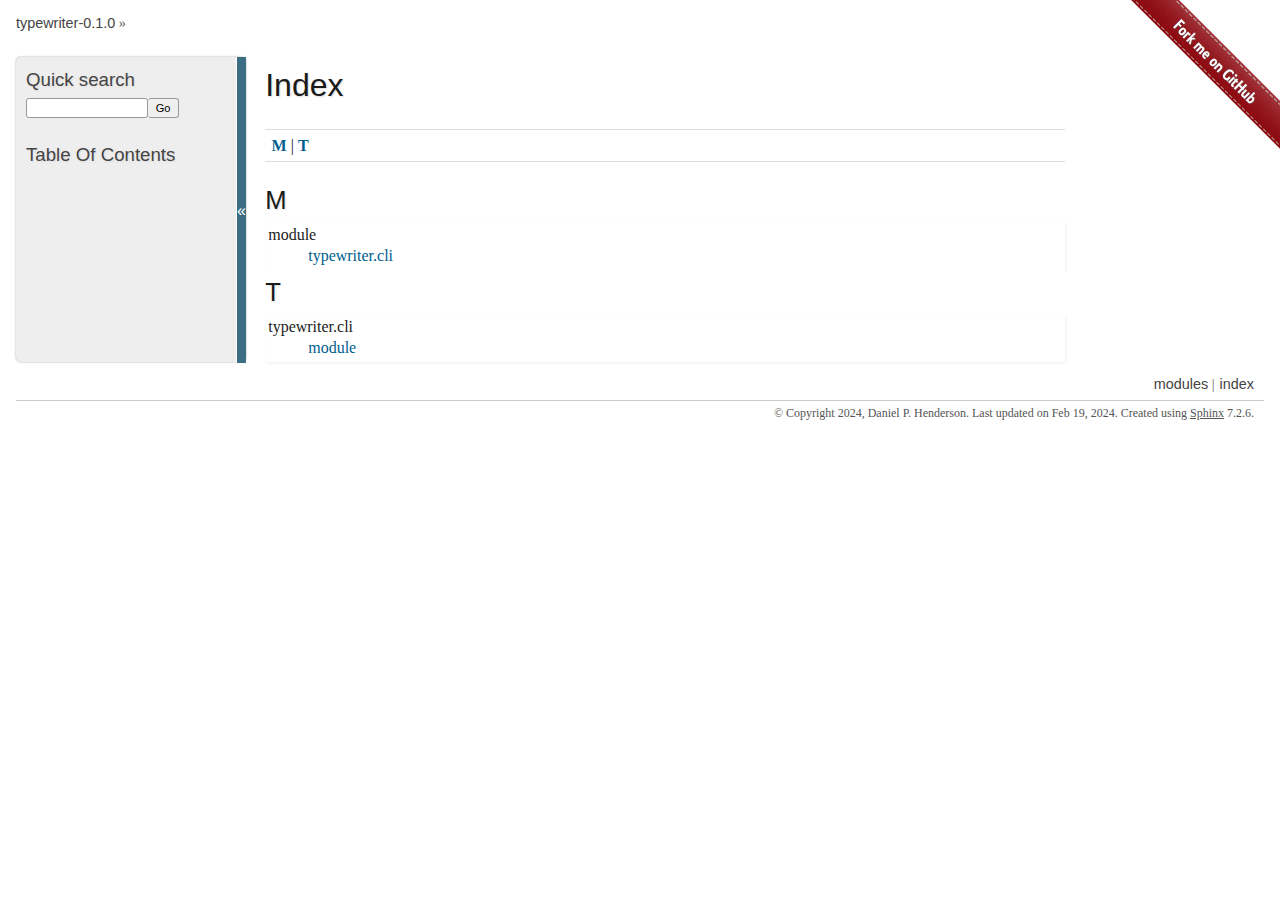
==== docs/genindex.html @ 18d9b604 "chore: setup base project structure." ====
<!DOCTYPE html>

<html lang="en" data-content_root="./">
  <head>
    <meta charset="utf-8" />
    <meta name="viewport" content="width=device-width, initial-scale=1.0" />
    <title>Index &#8212; typewriter 0.1.0 documentation</title>
    <link rel="stylesheet" type="text/css" href="_static/pygments.css?v=d10597a4" />
    <link rel="stylesheet" type="text/css" href="_static/pydoctheme.css?v=8635fa60" />

    <script src="_static/documentation_options.js?v=01f34227"></script>
    <script src="_static/doctools.js?v=888ff710"></script>
    <script src="_static/sphinx_highlight.js?v=dc90522c"></script>

    <script src="_static/sidebar.js"></script>

    <link rel="index" title="Index" href="#" />
    <link rel="search" title="Search" href="search.html" />
    <meta http-equiv="X-UA-Compatible" content="IE=Edge" />
    <link rel="shortcut icon" type="image/png" href="_static/favicon.png" />
    <meta name="viewport" content="width=device-width,initial-scale=0.8">



  </head><body>
    <div class="related">
      <h3>Navigation</h3>
      <ul>
        <li class="responsive-menu"><a href="#sidebar-anchor" title="Navigation">&#9776;</a></li>
        <li><a href="index.html">typewriter-0.1.0</a> &#187;</li>
      </ul>
    </div>

        <div class="badge">
            <a href="https://github.com/danphenderson/python-typewriter/">Fork me on GitHub</a>
            <img src="_static/right-red@2x.png">
        </div>



    <div class="document">
      <div class="documentwrapper">
        <div class="bodywrapper">
          <div class="body" role="main">


<h1 id="index">Index</h1>

<div class="genindex-jumpbox">
 <a href="#M"><strong>M</strong></a>
 | <a href="#T"><strong>T</strong></a>

</div>
<h2 id="M">M</h2>
<table style="width: 100%" class="indextable genindextable"><tr>
  <td style="width: 33%; vertical-align: top;"><ul>
      <li>
    module

      <ul>
        <li><a href="index.html#module-typewriter.cli">typewriter.cli</a>
</li>
      </ul></li>
  </ul></td>
</tr></table>

<h2 id="T">T</h2>
<table style="width: 100%" class="indextable genindextable"><tr>
  <td style="width: 33%; vertical-align: top;"><ul>
      <li>
    typewriter.cli

      <ul>
        <li><a href="index.html#module-typewriter.cli">module</a>
</li>
      </ul></li>
  </ul></td>
</tr></table>



            <div class="clearer"></div>
          </div>
        </div>
      </div>
      <div class="sphinxsidebar" role="navigation" aria-label="main navigation">
        <div class="sphinxsidebarwrapper">
    <a id="sidebar-anchor"></a>


<div id="searchbox" style="display: none" role="search">
  <h3 id="searchlabel">Quick search</h3>
    <div class="searchformwrapper">
    <form class="search" action="search.html" method="get">
      <input type="text" name="q" aria-labelledby="searchlabel" autocomplete="off" autocorrect="off" autocapitalize="off" spellcheck="false"/>
      <input type="submit" value="Go" />
    </form>
    </div>
</div>
<script>document.getElementById('searchbox').style.display = "block"</script><h3><a href="index.html">Table Of Contents</a></h3>

        </div>
<div id="sidebarbutton" title="Collapse sidebar">
<span>«</span>
</div>

      </div>
      <div class="clearer"></div>
    </div>
    <div class="related">
      <h3>Navigation</h3>
      <ul>
        <li class="right" style="margin-right: 10px">
          <a href="#" title="General Index"
             accesskey="I">index</a></li>
        <li class="right" >
          <a href="py-modindex.html" title="Python Module Index"
             >modules</a> |</li>
      </ul>
    </div>

    <div class="footer" role="contentinfo">
    &#169; Copyright 2024, Daniel P. Henderson.
      Last updated on Feb 19, 2024.
      Created using <a href="https://www.sphinx-doc.org/">Sphinx</a> 7.2.6.
    </div>
  </body>
</html>
---- docs/_static/pygments.css ----
pre { line-height: 125%; }
td.linenos .normal { color: inherit; background-color: transparent; padding-left: 5px; padding-right: 5px; }
span.linenos { color: inherit; background-color: transparent; padding-left: 5px; padding-right: 5px; }
td.linenos .special { color: #000000; background-color: #ffffc0; padding-left: 5px; padding-right: 5px; }
span.linenos.special { color: #000000; background-color: #ffffc0; padding-left: 5px; padding-right: 5px; }
.highlight .hll { background-color: #ffffcc }
.highlight { background: #ffffff; }
.highlight .c { color: #999988; font-style: italic } /* Comment */
.highlight .err { color: #a61717; background-color: #e3d2d2 } /* Error */
.highlight .k { font-weight: bold } /* Keyword */
.highlight .o { font-weight: bold } /* Operator */
.highlight .ch { color: #999988; font-style: italic } /* Comment.Hashbang */
.highlight .cm { color: #999988; font-style: italic } /* Comment.Multiline */
.highlight .cp { color: #999999; font-weight: bold } /* Comment.Preproc */
.highlight .cpf { color: #999988; font-style: italic } /* Comment.PreprocFile */
.highlight .c1 { color: #999988; font-style: italic } /* Comment.Single */
.highlight .cs { color: #999999; font-weight: bold; font-style: italic } /* Comment.Special */
.highlight .gd { color: #000000; background-color: #ffdddd } /* Generic.Deleted */
.highlight .ge { font-style: italic } /* Generic.Emph */
.highlight .ges { font-weight: bold; font-style: italic } /* Generic.EmphStrong */
.highlight .gr { color: #aa0000 } /* Generic.Error */
.highlight .gh { color: #999999 } /* Generic.Heading */
.highlight .gi { color: #000000; background-color: #ddffdd } /* Generic.Inserted */
.highlight .go { color: #888888 } /* Generic.Output */
.highlight .gp { color: #555555 } /* Generic.Prompt */
.highlight .gs { font-weight: bold } /* Generic.Strong */
.highlight .gu { color: #aaaaaa } /* Generic.Subheading */
.highlight .gt { color: #aa0000 } /* Generic.Traceback */
.highlight .kc { font-weight: bold } /* Keyword.Constant */
.highlight .kd { font-weight: bold } /* Keyword.Declaration */
.highlight .kn { font-weight: bold } /* Keyword.Namespace */
.highlight .kp { font-weight: bold } /* Keyword.Pseudo */
.highlight .kr { font-weight: bold } /* Keyword.Reserved */
.highlight .kt { color: #445588; font-weight: bold } /* Keyword.Type */
.highlight .m { color: #009999 } /* Literal.Number */
.highlight .s { color: #bb8844 } /* Literal.String */
.highlight .na { color: #008080 } /* Name.Attribute */
.highlight .nb { color: #999999 } /* Name.Builtin */
.highlight .nc { color: #445588; font-weight: bold } /* Name.Class */
.highlight .no { color: #008080 } /* Name.Constant */
.highlight .ni { color: #800080 } /* Name.Entity */
.highlight .ne { color: #990000; font-weight: bold } /* Name.Exception */
.highlight .nf { color: #990000; font-weight: bold } /* Name.Function */
.highlight .nn { color: #555555 } /* Name.Namespace */
.highlight .nt { color: #000080 } /* Name.Tag */
.highlight .nv { color: #008080 } /* Name.Variable */
.highlight .ow { font-weight: bold } /* Operator.Word */
.highlight .w { color: #bbbbbb } /* Text.Whitespace */
.highlight .mb { color: #009999 } /* Literal.Number.Bin */
.highlight .mf { color: #009999 } /* Literal.Number.Float */
.highlight .mh { color: #009999 } /* Literal.Number.Hex */
.highlight .mi { color: #009999 } /* Literal.Number.Integer */
.highlight .mo { color: #009999 } /* Literal.Number.Oct */
.highlight .sa { color: #bb8844 } /* Literal.String.Affix */
.highlight .sb { color: #bb8844 } /* Literal.String.Backtick */
.highlight .sc { color: #bb8844 } /* Literal.String.Char */
.highlight .dl { color: #bb8844 } /* Literal.String.Delimiter */
.highlight .sd { color: #bb8844 } /* Literal.String.Doc */
.highlight .s2 { color: #bb8844 } /* Literal.String.Double */
.highlight .se { color: #bb8844 } /* Literal.String.Escape */
.highlight .sh { color: #bb8844 } /* Literal.String.Heredoc */
.highlight .si { color: #bb8844 } /* Literal.String.Interpol */
.highlight .sx { color: #bb8844 } /* Literal.String.Other */
.highlight .sr { color: #808000 } /* Literal.String.Regex */
.highlight .s1 { color: #bb8844 } /* Literal.String.Single */
.highlight .ss { color: #bb8844 } /* Literal.String.Symbol */
.highlight .bp { color: #999999 } /* Name.Builtin.Pseudo */
.highlight .fm { color: #990000; font-weight: bold } /* Name.Function.Magic */
.highlight .vc { color: #008080 } /* Name.Variable.Class */
.highlight .vg { color: #008080 } /* Name.Variable.Global */
.highlight .vi { color: #008080 } /* Name.Variable.Instance */
.highlight .vm { color: #008080 } /* Name.Variable.Magic */
.highlight .il { color: #009999 } /* Literal.Number.Integer.Long */
---- docs/_static/pydoctheme.css ----
@import url("classic.css");
a tt {
    font-weight: normal;
}
body {
    background-color: white;
    margin-left: 1em;
    margin-right: 1em;
}

div.related {
    margin-bottom: 1.2em;
    padding: 0.5em 0;
    border-bottom: 1px solid #ccc;
    margin-top: 0.5em;
    overflow: auto;
    width: 100%
}
div.related:first-child {
    border-bottom: 0;
}

div.related a:hover {
    color: #0095C4;
}

div.sphinxsidebar {
    background-color: #eeeeee;
    border-radius: 5px;
    line-height: 130%;
    font-size: smaller;
    position: relative;
}
div.sphinxsidebarwrapper {
    position: relative;
}
div.sphinxsidebar h3, div.sphinxsidebar h4 {
    margin-top: 1.5em;
}
div.sphinxsidebarwrapper h3:first-child {
    margin-top: 0.2em;
}

div.sphinxsidebarwrapper > ul > li > ul > li {
    margin-bottom: 0.4em;
}

div.sphinxsidebar a:hover {
    color: #0095C4;
}

div.sphinxsidebar input {
    font-family: 'Lucida Grande',Arial,sans-serif;
    border: 1px solid #999999;
    font-size: smaller;
    border-radius: 3px;
}

div.sphinxsidebar input[type=text] {
    max-width: 150px;
}

div.body {
    padding: 0 0 0 1.2em;
}

div.body p {
    line-height: 140%;
}
div.body p, div.body dd, div.body li {
    text-align: left;
}

div.body h1, div.body h2, div.body h3, div.body h4, div.body h5, div.body h6 {
    margin: 0;
    border: 0;
    padding: 0.3em 0;
}

div.body hr {
    border: 0;
    background-color: #ccc;
    height: 1px;
}

div.body pre {
    border-radius: 3px;
    border: 1px solid #ac9;
}

div.body div.admonition, div.body div.impl-detail {
    border-radius: 3px;
}

div.body div.impl-detail > p {
    margin: 0;
}

div.body div.seealso {
    border: 1px solid #dddd66;
}

div.body a {
    color: #00608f;
}

div.body a:visited {
    color: #30306f;
}

div.body a:hover {
    color: #00B0E4;
}

div.body .section:target > h1,
div.body .section:target > h2,
div.body .section:target > h3,
div.body .section:target > h4,
div.body .section:target > h5,
dt:target,
p:target,
div.body span:target + h1,
div.body span:target + h2,
div.body span:target + h3,
div.body span:target + h4,
div.body span:target + h5 {
    color: #000;
    background: #f1c40f;
    border-radius: 4px;
    padding-left: 10px;
    margin-left: -10px;
    text-shadow: 1px 1px 0px rgba(255,255,255,0.6);
}
p:target {
    margin-left: inherit;
}


tt, pre {
    font-family: monospace, sans-serif;
    font-size: 96.5%;
}

div.body tt {
    border-radius: 3px;
}
div.body code.descname,
div.body tt.descname {
    font-size: 120%;
    font-weight: bold;
}

div.body code.descclassname {
    font-weight: normal;
}

h1 code,
h2 code,
h3 code,
h4 code,
h5 code {
    font-weight: normal;
}

div.body tt.xref, div.body a tt {
    font-weight: normal;
}

.deprecated {
    border-radius: 3px;
}

table.docutils {
    border: 1px solid #ddd;
    min-width: 20%;
    border-radius: 3px;
    margin-top: 10px;
    margin-bottom: 10px;
}

table.docutils td, table.docutils th {
    border: 1px solid #ddd;
    border-radius: 3px;
}

table p, table li {
    text-align: left;
}
table td p:last-child {
    margin-bottom: 0;
}

table.docutils th {
    background-color: #eee;
    padding: 0.3em 0.5em;
}

table.docutils td {
    background-color: white;
    padding: 0.3em 0.5em;
}

table.footnote, table.footnote td {
    border: 0;
}

div.footer {
    line-height: 150%;
    margin-top: -2em;
    text-align: right;
    width: auto;
    margin-right: 10px;
}

div.footer a:hover {
    color: #0095C4;
}

.refcount {
    color: #060;
}

.stableabi {
    color: #229;
}

div.sphinxsidebar,
.related a {
    font-family: 'Myriad Pro', 'Trebuchet Ms', 'Segoe UI', sans-serif;
}
pre, code, tt {
    font-family: 'Consolas', 'Deja Vu Sans Mono', 'Bitstream Vera Sans Mono', 'Monaco', 'Courier New', monospace;
}

div.body pre {
    border: 1px solid #ddd;
    background-color: #fffdfd;
    white-space: pre-wrap;
    /* css-3 */
    white-space: -moz-pre-wrap;
    /* Mozilla, since 1999 */
    white-space: -pre-wrap;
    /* Opera 4-6 */
    white-space: -o-pre-wrap;
    /* Opera 7 */
    word-wrap: break-word;
    /* Internet Explorer 5.5+ */
}

div.viewcode-block:target {
    background-color: #FFF4E6;
}
.toctree-l1 {
    font-size: 115%;
    padding: 3px 5px;
    margin: 5px 0;
}
.toctree-l1.current {
    background: white;
    border-radius: 5px;
}
.toctree-l1.current * {
}
.toctree-l1 li {
    list-style: circle;
}
.toctree-l1.current > a:first-child,
.toctree-l2.current > a:first-child,
.toctree-l3.current > a:first-child {
    font-weight: bold;
}
.toctree-l2.current,
.toctree-l3.current {
    list-style: disc;
}
.toctree-l2.current,
.toctree-l2.current * {
    color: #000;
}
pre, table, img {
    box-shadow: 1px 1px 3px #efefef;
}
.sphinxsidebar {
    box-shadow: 0px 0px 2px #999;
}
img, div.figure {
    box-shadow: 1px 1px 6px #ccc;
    margin: 5px auto 7px auto;
    display: block;
    max-width: 100%;
}
img:active {
    max-width: inherit;
}
div.figure p.caption {
    text-align: center;
}
img.math {
    box-shadow: none;
    margin: 0;
    display: inline-block;
}
div.figure img,
p > img,
li > img {
    display: inline-block;
    box-shadow: none;
    vertical-align: middle;
}

h1, h2, h3, h4, h5, h6 {

    text-shadow: 1px 1px 2px #ddd;

    font-weight: bold;
    color: #333;
}
code, tt {
    background: none;

    text-shadow: 1px 1px 2px #ddd;
    font-weight: bold;

}


div.sphinxsidebarwrapper > ul > li > ul > li {
    margin: 0.4em 0 0 0;
}
div.related {
    line-height: normal;
}
div.related li.responsive-menu {
    display: none;
    margin-right: 5px;
}
div.related li.responsive-menu a {
    font-size: 200%;
    background: #00B0E4;
    color: white;
    border-radius: 3px;
    padding: 0 4px;
}
div.related li.responsive-menu a:hover {
    text-decoration: none;
    color: #30306f;
}
div.related li {
    vertical-align: middle;
}
div.related:first-child li.right {
    display: none;
}
div.related ul {
    padding: 0;
}



@media only screen and (max-width: 768px) {
    div.related:first-child li.responsive-menu {
        display: inline-block;
    }
    div.related:nth-child(3) li {
        display: none;
    }
    div.related:nth-child(3) li.right {
        display: inline-block;
    }
    div.related:nth-child(3) {
        height: 5ex;
    }
    div.sphinxsidebar {
        margin: 0;
        width: 100%;
        border-top: 2px solid #777;
    }
    div.bodywrapper {
        margin: 0;
    }
    div.body {
        padding: 0;
    }
    #sidebarbutton {
        display: none;
    }
    div.sphinxsidebarwrapper {
        position: inherit;
    }
}
.odd-headings .row-odd td, .odd-headings .row-odd th {
    font-weight: bold;
    background: #eee;
}
.highlights {
    font-size: 135%;
    font-style: italic;
    color: #999;
    text-align: center;
}
.highlight  {
    /* seems there some nasty rules in pygments.css, that shouldn't set any background! */
    background: inherit !important;
}
/* correct argument descriptions for reference sections */
.field-body li > p:first-of-type {
    display: inline-block;
}
.field-body li > p {
    margin: 1ex 0;
}

div.badge a {
    overflow: hidden;
    text-indent: -100px;
    position: absolute;
    right: -50px;
    top: 40px;
    display: block;
    -webkit-transform: rotate(45deg);
    -moz-transform: rotate(45deg);
    -ms-transform: rotate(45deg);
    -o-transform: rotate(45deg);
    transform: rotate(45deg);
    width: 230px;
    height: 33px;
}
div.badge img {
    box-shadow: none;
    margin: 0;
    border: 0;
    width: 149px;
    height: 149px;
}
.badge {
    overflow: hidden;
    position: absolute;
    top: 0;
    right: 0;
    width: 149px;
    height: 149px;
}
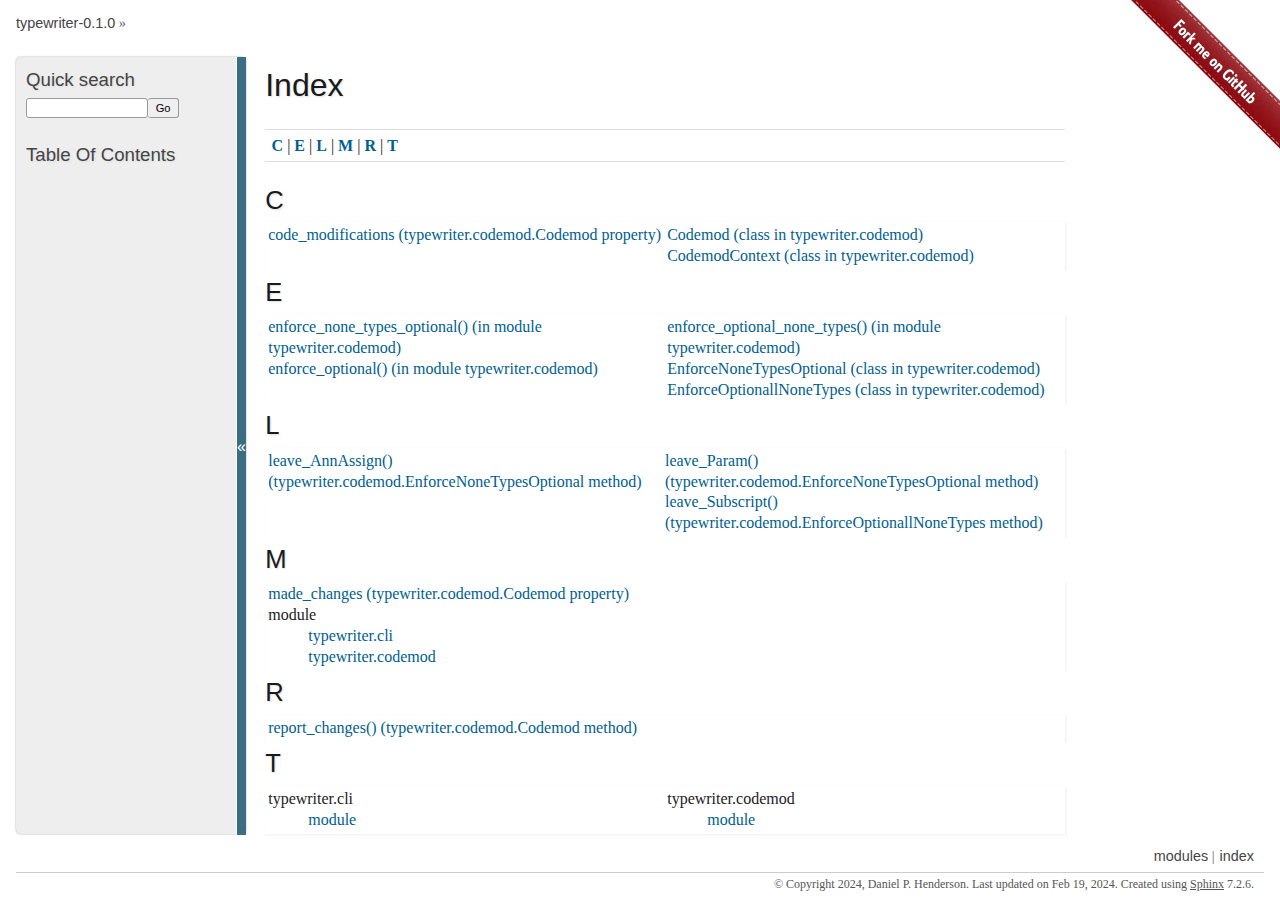
==== commit 21f66da9: "chore: update docs" ====
--- a/docs/genindex.html
+++ b/docs/genindex.html
@@ -47,20 +47,82 @@
 <h1 id="index">Index</h1>
 
 <div class="genindex-jumpbox">
- <a href="#M"><strong>M</strong></a>
+ <a href="#C"><strong>C</strong></a>
+ | <a href="#E"><strong>E</strong></a>
+ | <a href="#L"><strong>L</strong></a>
+ | <a href="#M"><strong>M</strong></a>
+ | <a href="#R"><strong>R</strong></a>
  | <a href="#T"><strong>T</strong></a>
 
 </div>
+<h2 id="C">C</h2>
+<table style="width: 100%" class="indextable genindextable"><tr>
+  <td style="width: 33%; vertical-align: top;"><ul>
+      <li><a href="index.html#typewriter.codemod.Codemod.code_modifications">code_modifications (typewriter.codemod.Codemod property)</a>
+</li>
+  </ul></td>
+  <td style="width: 33%; vertical-align: top;"><ul>
+      <li><a href="index.html#typewriter.codemod.Codemod">Codemod (class in typewriter.codemod)</a>
+</li>
+      <li><a href="index.html#typewriter.codemod.CodemodContext">CodemodContext (class in typewriter.codemod)</a>
+</li>
+  </ul></td>
+</tr></table>
+
+<h2 id="E">E</h2>
+<table style="width: 100%" class="indextable genindextable"><tr>
+  <td style="width: 33%; vertical-align: top;"><ul>
+      <li><a href="index.html#typewriter.codemod.enforce_none_types_optional">enforce_none_types_optional() (in module typewriter.codemod)</a>
+</li>
+      <li><a href="index.html#typewriter.codemod.enforce_optional">enforce_optional() (in module typewriter.codemod)</a>
+</li>
+  </ul></td>
+  <td style="width: 33%; vertical-align: top;"><ul>
+      <li><a href="index.html#typewriter.codemod.enforce_optional_none_types">enforce_optional_none_types() (in module typewriter.codemod)</a>
+</li>
+      <li><a href="index.html#typewriter.codemod.EnforceNoneTypesOptional">EnforceNoneTypesOptional (class in typewriter.codemod)</a>
+</li>
+      <li><a href="index.html#typewriter.codemod.EnforceOptionallNoneTypes">EnforceOptionallNoneTypes (class in typewriter.codemod)</a>
+</li>
+  </ul></td>
+</tr></table>
+
+<h2 id="L">L</h2>
+<table style="width: 100%" class="indextable genindextable"><tr>
+  <td style="width: 33%; vertical-align: top;"><ul>
+      <li><a href="index.html#typewriter.codemod.EnforceNoneTypesOptional.leave_AnnAssign">leave_AnnAssign() (typewriter.codemod.EnforceNoneTypesOptional method)</a>
+</li>
+  </ul></td>
+  <td style="width: 33%; vertical-align: top;"><ul>
+      <li><a href="index.html#typewriter.codemod.EnforceNoneTypesOptional.leave_Param">leave_Param() (typewriter.codemod.EnforceNoneTypesOptional method)</a>
+</li>
+      <li><a href="index.html#typewriter.codemod.EnforceOptionallNoneTypes.leave_Subscript">leave_Subscript() (typewriter.codemod.EnforceOptionallNoneTypes method)</a>
+</li>
+  </ul></td>
+</tr></table>
+
 <h2 id="M">M</h2>
 <table style="width: 100%" class="indextable genindextable"><tr>
   <td style="width: 33%; vertical-align: top;"><ul>
+      <li><a href="index.html#typewriter.codemod.Codemod.made_changes">made_changes (typewriter.codemod.Codemod property)</a>
+</li>
       <li>
     module
 
       <ul>
         <li><a href="index.html#module-typewriter.cli">typewriter.cli</a>
 </li>
+        <li><a href="index.html#module-typewriter.codemod">typewriter.codemod</a>
+</li>
       </ul></li>
+  </ul></td>
+</tr></table>
+
+<h2 id="R">R</h2>
+<table style="width: 100%" class="indextable genindextable"><tr>
+  <td style="width: 33%; vertical-align: top;"><ul>
+      <li><a href="index.html#typewriter.codemod.Codemod.report_changes">report_changes() (typewriter.codemod.Codemod method)</a>
+</li>
   </ul></td>
 </tr></table>
 
@@ -72,6 +134,15 @@
 
       <ul>
         <li><a href="index.html#module-typewriter.cli">module</a>
+</li>
+      </ul></li>
+  </ul></td>
+  <td style="width: 33%; vertical-align: top;"><ul>
+      <li>
+    typewriter.codemod
+
+      <ul>
+        <li><a href="index.html#module-typewriter.codemod">module</a>
 </li>
       </ul></li>
   </ul></td>
